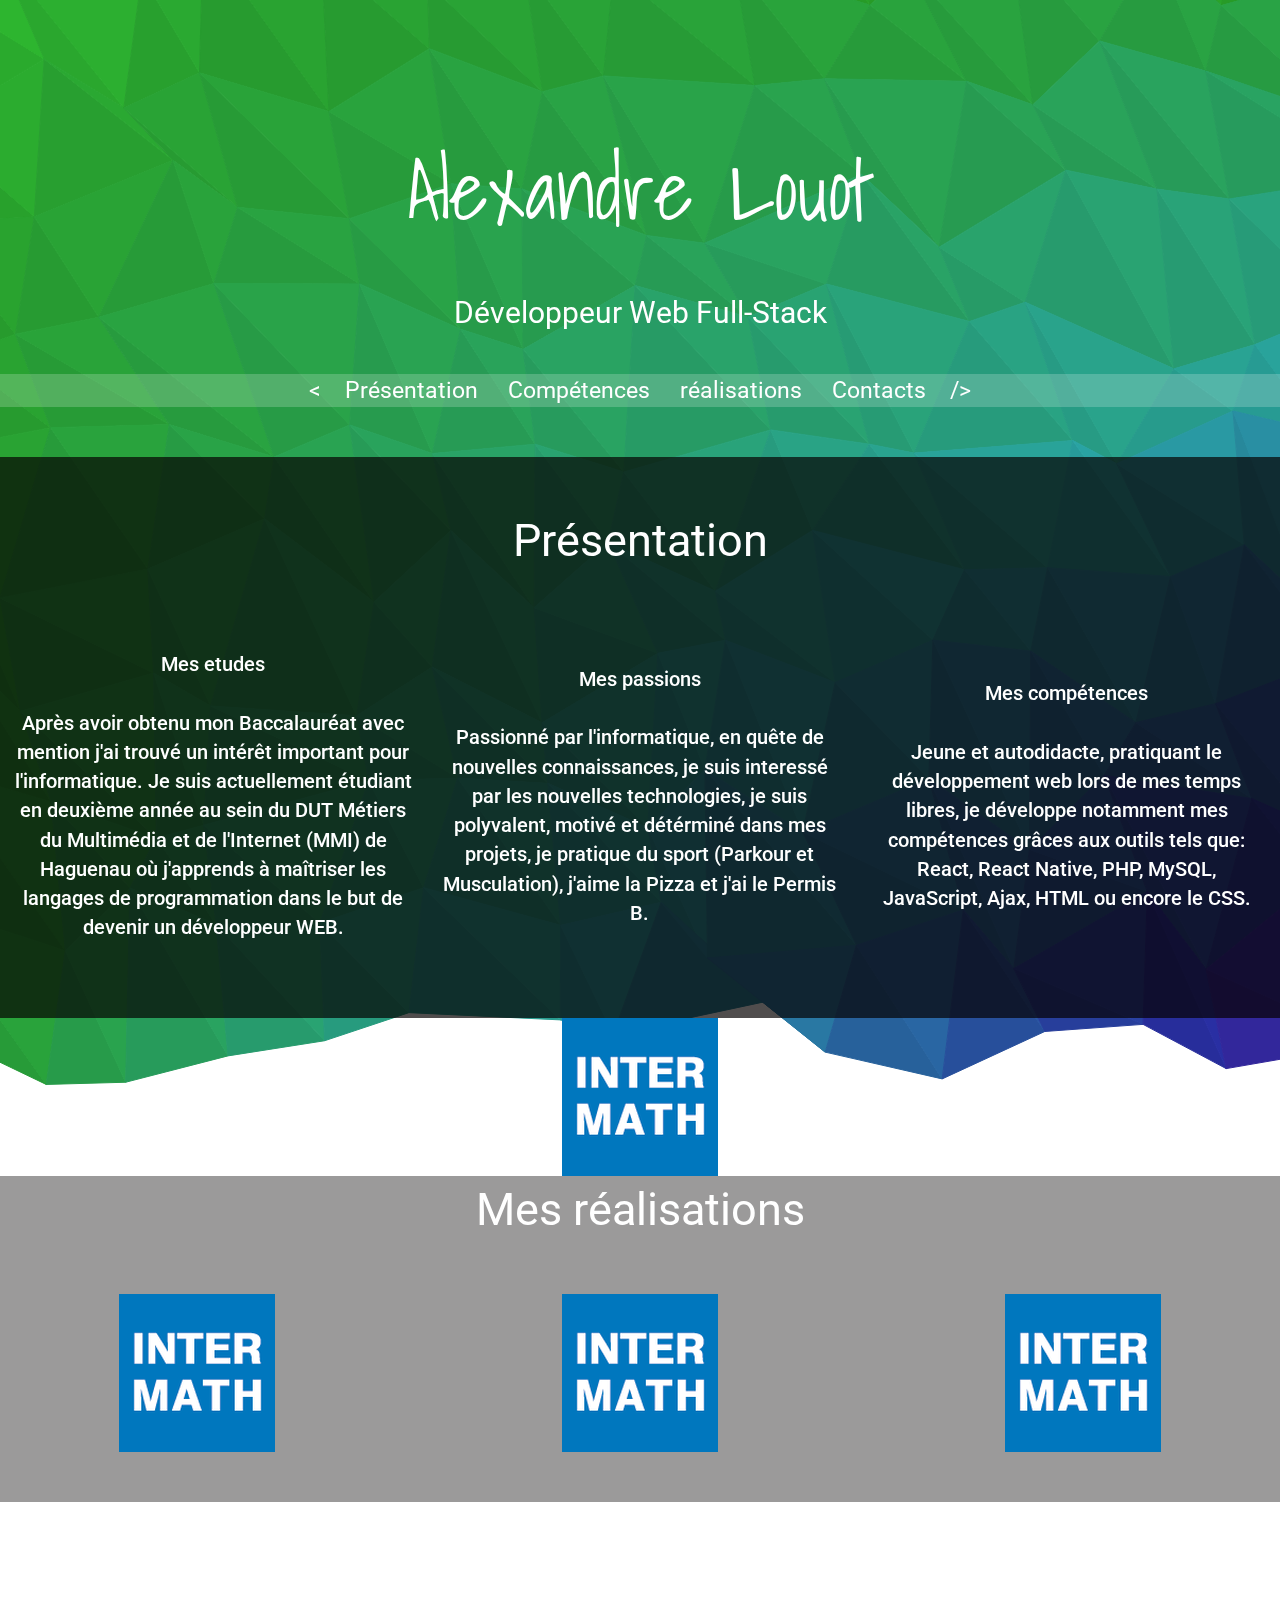
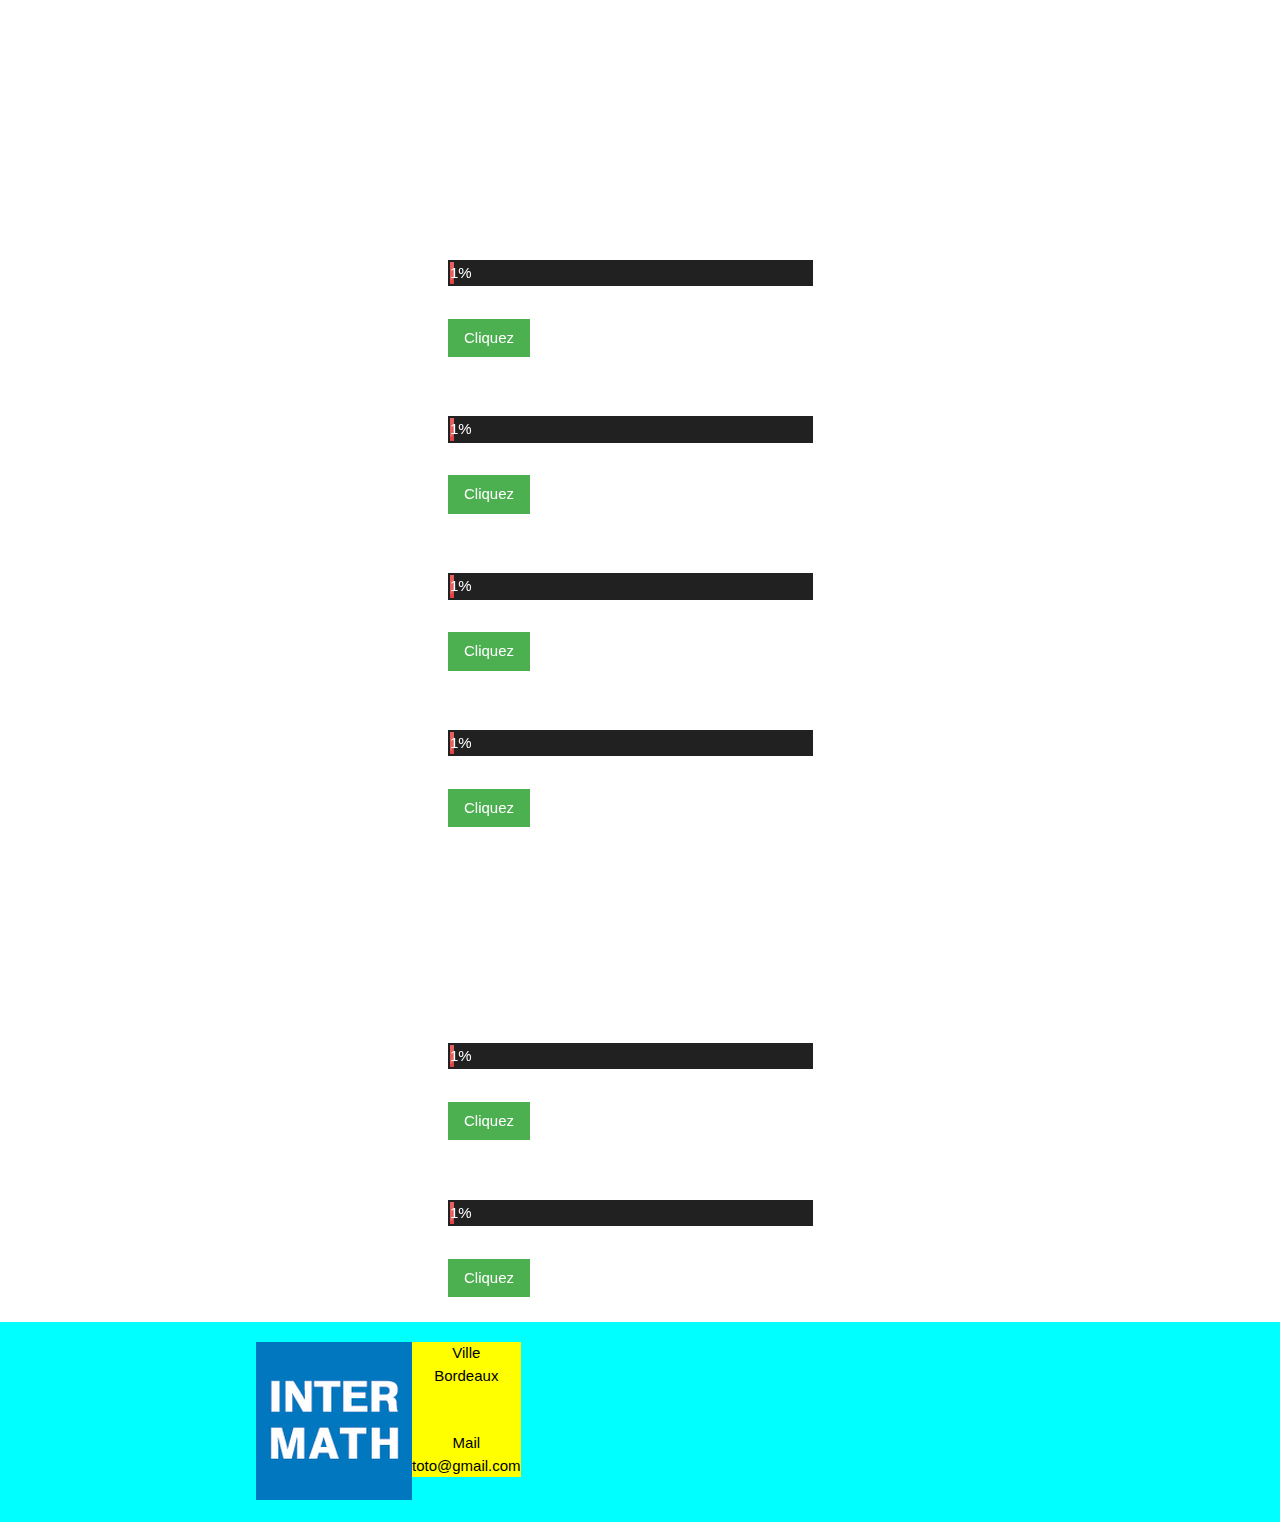
==== index.html @ 2cb0e129 "Add files via upload" ====
<!DOCTYPE html>
<html>
<head>
    <meta charset="UTF-8"/>
    <meta name="author" content="Alexandre Louot"/>
    <title>Alexandre Louot - Portfolio</title>
    <link rel="stylesheet" href="css/style.css"/>
    <link rel="stylesheet" href="https://www.w3schools.com/w3css/4/w3.css">
    <link href="https://fonts.googleapis.com/css?family=Shadows+Into+Light" rel="stylesheet">
    <link href="https://fonts.googleapis.com/css?family=Roboto" rel="stylesheet">
</head>
<body>
    <canvas id="canvas"></canvas>
    <div id="altBG"></div>
    <script src="js/triangles.js"></script>
    <script>
      setTimeout(function(){
        var canvas = document.getElementById("canvas");
    var H = window.document.body.offsetHeight;
    var W = window.document.body.offsetWidth;
    canvas.setAttribute('width',W);
    canvas.setAttribute('height',H);
    var altBG = document.getElementById("altBG");
    var triangle = new TriangleBG({
       canvas : canvas,
       alternateElem : altBG,
       cellHeight : 120,
       cellWidth : 100,
       mouseLight : true,
       mouseLightRadius : 500,
       mouseLightIncrement : 10,
       resizeAdjustment : true,
       variance : 1.3,
       pattern : "x*y",
       baseColor1 : {
          baseHue : 120,
          baseSaturation : 60,
          baseLightness : 38
       },
       baseColor2 : {
          baseHue : 120,
          baseSaturation : 60,
          baseLightness : 40
       },
       colorDelta : {
          hue : 1,
          lightness : 0,
          saturation : 0
       }
     });
      }, 100);
   
    </script>
    <header>
            <div class="cubetop">
                <h1 class="monnom">Alexandre Louot</h1>
                <h2 class="petiteinfo">Développeur Web Full-Stack</h2>
            </div>
            <nav class="manav">
                <ul class="navbar">   
                    <li><a href="#"><   &nbsp;&nbsp; Présentation</a></li>
                    <li><a href="#">Compétences</a></li>
                    <li><a href="#">réalisations</a></li>
                    <li><a href="#">Contacts &nbsp;&nbsp; /></a></li> 
                </ul>                
            </nav>
    </header>
    <div class="present">
        <h2 class="soustitre">Présentation</h2>
            <div class="petitcube">
                <div class="etudes">
                     Mes etudes <br/><br/>Après avoir obtenu mon Baccalauréat avec mention j'ai trouvé un intérêt important pour l'informatique. Je suis actuellement étudiant en deuxième année au sein du DUT Métiers du Multimédia et de l'Internet (MMI) de Haguenau où j'apprends à maîtriser les langages de programmation dans le but de devenir un développeur WEB.    
                </div>
                <div class="passions">
                    Mes passions <br/><br/>Passionné par l'informatique, en quête de nouvelles connaissances, je suis interessé par les nouvelles technologies, je suis polyvalent, motivé et détérminé dans mes projets, je pratique du sport (Parkour et Musculation), j'aime la Pizza et j'ai le Permis B.
                </div>
                <div class="skills">
                    Mes compétences <br/><br/>Jeune et autodidacte, pratiquant le développement web lors de mes temps libres, je développe notamment mes compétences grâces aux outils tels que: React, React Native, PHP, MySQL, JavaScript, Ajax, HTML ou encore le CSS.
                </div>
            </div>
    </div>
    <div class="cv">
            <img src="image/inthermath-logo.png"/>
    </div>
    <div class="reali">
        <h2 class="titrerea">Mes réalisations</h2>
        <div class="cuberea">
            <div class="real1">
                <img src="image/inthermath-logo.png"/>    
            </div>
            <div class="real2">
                <img src="image/inthermath-logo.png"/>
            </div>
            <div class="real3">
                <img src="image/inthermath-logo.png"/>
            </div>
          </div>
    </div>
    <div class="competences">
        <h2 class="titrecomp">Mes niveaux de compétences</h2>
        <h2 class="soustitrejauge">{ Languages }</h2>
        <div class="grosgroupe">
        <div class="videjauge"></div>
        <div class="groupe">
            <h3 class="jaugehtml">HTML</h3>
            <div class="jauge1">
                <div id="Bar1" class="barreprogression barreslash" style="width:1%">1%</div>
              </div>
              <br>
              <button class="w3-button w3-green lancement" onclick="move1()">Cliquez</button> 
              
              <script>
              function move1() {
                var elem = document.getElementById("Bar1");   
                var width = 1;
                var id = setInterval(frame, 25);
                function frame() {
                  if (width >= 92) {
                    clearInterval(id);
                  } else {
                    width++; 
                    elem.style.width = width + '%'; 
                    elem.innerHTML = width * 1  + '%';
                  }
                }
              }
              </script>
              <h3 class="jaugecss">CSS</h3>
              <div class="jauge2">
                  <div id="Bar2" class="barreprogression barreslash" style="width:1%">1%</div>
                </div>
                <br>
                <button class="w3-button w3-green lancement" onclick="move2()">Cliquez</button> 
                
                <script>
                function move2() {
                  var elem = document.getElementById("Bar2");   
                  var width = 1;
                  var id = setInterval(frame, 25);
                  function frame() {
                    if (width >= 73) {
                      clearInterval(id);
                    } else {
                      width++; 
                      elem.style.width = width + '%'; 
                      elem.innerHTML = width * 1  + '%';
                    }
                  }
                }
                </script>
                <h3 class="jaugejavascript">JavaScript</h3>
                <div class="jauge3">
                    <div id="Bar3" class="barreprogression barreslash" style="width:1%">1%</div>
                  </div>
                  <br>
                  <button class="w3-button w3-green lancement" onclick="move3()">Cliquez</button>
                  
                  <script>
                  function move3() {
                    var elem = document.getElementById("Bar3");   
                    var width = 1;
                    var id = setInterval(frame, 25);
                    function frame() {
                      if (width >= 51) {
                        clearInterval(id);
                      } else {
                        width++; 
                        elem.style.width = width + '%'; 
                        elem.innerHTML = width * 1  + '%';
                      }
                    }
                  }
                  </script>
                  <h3 class="jaugephp">PHP</h3>
                  <div class="jauge4">
                      <div id="Bar4" class="barreprogression barreslash" style="width:1%">1%</div>
                    </div>
                    <br>
                    <button class="w3-button w3-green lancement" onclick="move4()">Cliquez</button>
                    
                    <script>
                    function move4() {
                      var elem = document.getElementById("Bar4");   
                      var width = 1;
                      var id = setInterval(frame, 25);
                      function frame() {
                        if (width >= 64) {
                          clearInterval(id);
                        } else {
                          width++; 
                          elem.style.width = width + '%'; 
                          elem.innerHTML = width * 1  + '%';
                        }
                      }
                    }
                    </script>
        <h2 class="soustitrejauge1">Langues</h2>
        <h3 class="jaugefr">Francais</h3>
        <div class="jauge5">
            <div id="Bar5" class="barreprogression barreslash" style="width:1%">1%</div>
          </div>
          <br>
          <button class="w3-button w3-green lancement" onclick="move5()">Cliquez</button> 
          
          <script>
          function move5() {
            var elem = document.getElementById("Bar5");   
            var width = 1;
            var id = setInterval(frame, 25);
            function frame() {
              if (width >= 99) {
                clearInterval(id);
              } else {
                width++; 
                elem.style.width = width + '%'; 
                elem.innerHTML = width * 1  + '%';
              }
            }
          }
          </script>
          <h3 class="jaugeang">Anglais</h3>
          <div class="jauge6">
              <div id="Bar6" class="barreprogression barreslash" style="width:1%">1%</div>
            </div>
            <br>
            <button class="w3-button w3-green lancement" onclick="move6()">Cliquez</button> 
            
            <script>
            function move6() {
              var elem = document.getElementById("Bar6");   
              var width = 1;
              var id = setInterval(frame, 25);
              function frame() {
                if (width >= 65) {
                  clearInterval(id);
                } else {
                  width++; 
                  elem.style.width = width + '%'; 
                  elem.innerHTML = width * 1  + '%';
                }
              }
            }
            </script>
        </div>
      </div>
    </div>
    <footer>
        <div class="footer">
            <div class="vide"></div>
                <div class="maphoto">
                    <img src="image/inthermath-logo.png"/>   
                    <p class="infos">Ville <br/> Bordeaux <br/><br/><br/> Mail <br/> toto@gmail.com</p>
                </div>
        </div>
    </footer>
</body>
</html>
---- css/style.css ----
body{
    background-image: url(image/tritri.png);
    margin: 0 0;
    padding: 0 0;
}
#canvas, #canvas + div {
    position: absolute;
    top: 0; left: 0;
    z-index: -2;
 }
 
h1{
    margin: 0 0;
}

header{
    margin: 0 0;
    padding: 0 0;
}

.monnom{
    font-family: 'Shadows Into Light', cursive;
    font-size: 5.5em;
    font-weight: 400;
    color: white;
    text-align: center;
    margin-top: 10%;    
}
.petiteinfo{
    margin: 0 0;
    color: white;
    text-align: center;
    font-family: 'Roboto', sans-serif;
    margin-bottom: 3%;
    margin-top: 3%;
}
.manav{
    background-color: rgba(255, 255,255, 0.2)!important;
    text-align: center;
}
.navbar{
    margin: 0;
    padding: 0;
    list-style-type: none;
    display: flex;
    flex-wrap: wrap;
    justify-content: center;
}
.navbar li{
    display: inline;
    padding: 0 1rem;
}
.navbar a{
    text-decoration: none; 
    color: white;
    font-family: 'Roboto', sans-serif;
    font-size: 1.5rem;
    opacity: 1;  
}
.present{
    margin-top: 50px;
}
.petitcube{
    background: rgba(5, 2, 2, 0.7);
    height: 87%;
    width: 100%;
    display: flex;
    flex-wrap: wrap;
    justify-content: space-around;
    align-items: center;
}
.soustitre{
    background: rgba(5, 2, 2, 0.7);
    text-align: center;
    color: white;
    font-family: 'Roboto', sans-serif;
    font-size: 3rem;
    font-weight: 400;
    margin: 0 auto;
    padding-top:50px;
}
.etudes{
    width: 400px;
    font-family: 'Roboto', sans-serif;
    font-weight: 500;
    font-size: 1.3rem;
    text-align: center;
    margin: 60px 0;
    color: white;
}
.passions{
    width: 400px;
    padding: 30px 0;
    font-family: 'Roboto', sans-serif;
    font-weight: 500;
    font-size: 1.3rem;
    text-align: center;
    color: white;
    margin: 60px 0;
}
.skills{
    color: white;
    width: 400px;
    padding: 30px 0;
    font-family: 'Roboto', sans-serif;
    font-weight: 500;
    font-size: 1.3rem;
    text-align: center;
    margin: 60px 0;
}
.cv{
    text-align: center;
    display: flex;
    justify-content: center;
}
.reali{
    background: rgba(5, 2, 2, 0.4);
}
.titrerea{
    padding: 0;
    margin: 0;
    text-align: center;
    color: white;
    font-family: 'Roboto', sans-serif;
    font-size: 3rem;
    font-weight: 400;
}
.cuberea{
    display: flex;
    justify-content: space-around;
    flex-wrap: wrap;
}
.real1{
    
    margin-top: 50px;
}
.real2{
    margin: 50px;
}
.real3{
    margin-top: 50px;
}
.competences{
    margin: 0 0;
    padding: 25px 0;
}
.grosgroupe{
    display: flex;
}
.groupe{
    width: 30%;
}
.titrecomp{
    color: white;
    text-align: center;
    font-family: 'Roboto', sans-serif;
    font-size: 3rem;
    font-weight: 400;
    margin: 0;
    padding: 0;
}
.soustitrejauge{
    color: white;
    text-align: center;
    font-family: 'Roboto', sans-serif;
    font-size: 2.5rem;
    font-weight: 400;
    margin-top: 100px;
    padding: 0 0;    
}
.jaugehtml{
    color: white;
    font-family: 'Roboto', sans-serif;
    font-size: 1.3rem;
    font-weight: 400;
    padding-top: 50px;
}
.jaugecss{
    color: white;
    font-family: 'Roboto', sans-serif;
    font-size: 1.3rem;
    font-weight: 400;
    padding-top: 10px;
}
.jaugejavascript{
    color: white;
    font-family: 'Roboto', sans-serif;
    font-size: 1.3rem;
    font-weight: 400;
    padding-top: 10px;
}
.jaugephp{
    color: white;
    font-family: 'Roboto', sans-serif;
    font-size: 1.3rem;
    font-weight: 400;
    padding-top: 10px;
}
.jaugefr{
        color: white;
        font-family: 'Roboto', sans-serif;
        font-size: 1.3rem;
        font-weight: 400;
        padding-top: 10px;
}
.jaugeang{
    color: white;
    font-family: 'Roboto', sans-serif;
    font-size: 1.3rem;
    font-weight: 400;
    padding-top: 10px;
}
.jauge1 {
    width: 95%;
    margin: 10px 0;
    padding:2px 2px;
    overflow: hidden;
    background-color: #212121;
}
.jauge2 {
    width: 95%;
    margin: 10px 0;
    padding:2px 2px;
    overflow: hidden;
    background-color: #212121;
}
.jauge3 {
    width: 95%;
    margin: 10px 0;
    padding:2px 2px;
    overflow: hidden;
    background-color: #212121;
}
.jauge4{
    width: 95%;
    margin: 10px 0;
    padding:2px 2px;
    overflow: hidden;
    background-color: #212121;
}
.jauge5{
    width: 95%;
    margin: 10px 0;
    padding:2px 2px;
    overflow: hidden;
    background-color: #212121;
}
.jauge6{
    width: 95%;
    margin: 10px 0;
    padding:2px 2px;
    overflow: hidden;
    background-color: #212121;
}
.barreprogression {
    width: 75%;
    font-size: 15px;
    color: #FFF;
    text-align: center;
    background-color: #E14444;
}
.barreprogression {
    -webkit-animation: progress-bar-stripes 2s linear infinite;
    -moz-animation: progress-bar-stripes 2s linear infinite;
    -o-animation: progress-bar-stripes 2s linear infinite;
    animation: progress-bar-stripes 2s linear infinite;
}
.barreslash {
    background-image: -webkit-linear-gradient(135deg,rgba(255,255,255,.15) 25%,transparent 25%,transparent 50%,rgba(255,255,255,.15) 50%,rgba(255,255,255,.15) 75%,transparent 75%,transparent);
    background-image: -moz-linear-gradient(135deg,rgba(255,255,255,.15) 25%,transparent 25%,transparent 50%,rgba(255,255,255,.15) 50%,rgba(255,255,255,.15) 75%,transparent 75%,transparent);
    background-image: -o-linear-gradient(135deg,rgba(255,255,255,.15) 25%,transparent 25%,transparent 50%,rgba(255,255,255,.15) 50%,rgba(255,255,255,.15) 75%,transparent 75%,transparent);
    background-image: linear-gradient(135deg,rgba(255,255,255,.15) 25%,transparent 25%,transparent 50%,rgba(255,255,255,.15) 50%,rgba(255,255,255,.15) 75%,transparent 75%,transparent);
    background-size: 40px 40px;
}
@keyframes progress-bar-stripes {
    0% {
        background-position: 0 0;
    }
    100% {
        background-position: 40px 0;
    }
}
.videjauge{
    width: 35%;
    height: 10px;
}
.footer{
    margin: 0 0;
    background-color: aqua;
    width: 100%;
    display: flex;
    flex-wrap: wrap;
}
.vide{
    width:20%;
    height: 200px;
}
.maphoto{
    margin-top: 20px;
}
.infos{
    float: right;
    margin-top: 0px;
    text-align: center;
    background-color: yellow;
}
.soustitrejauge1{
    color: white;
    font-family: 'Roboto', sans-serif;
    font-size: 2.5rem;
    font-weight: 400;
    margin-top: 100px;
    padding: 0 0;
    margin-left: 29%;  
}
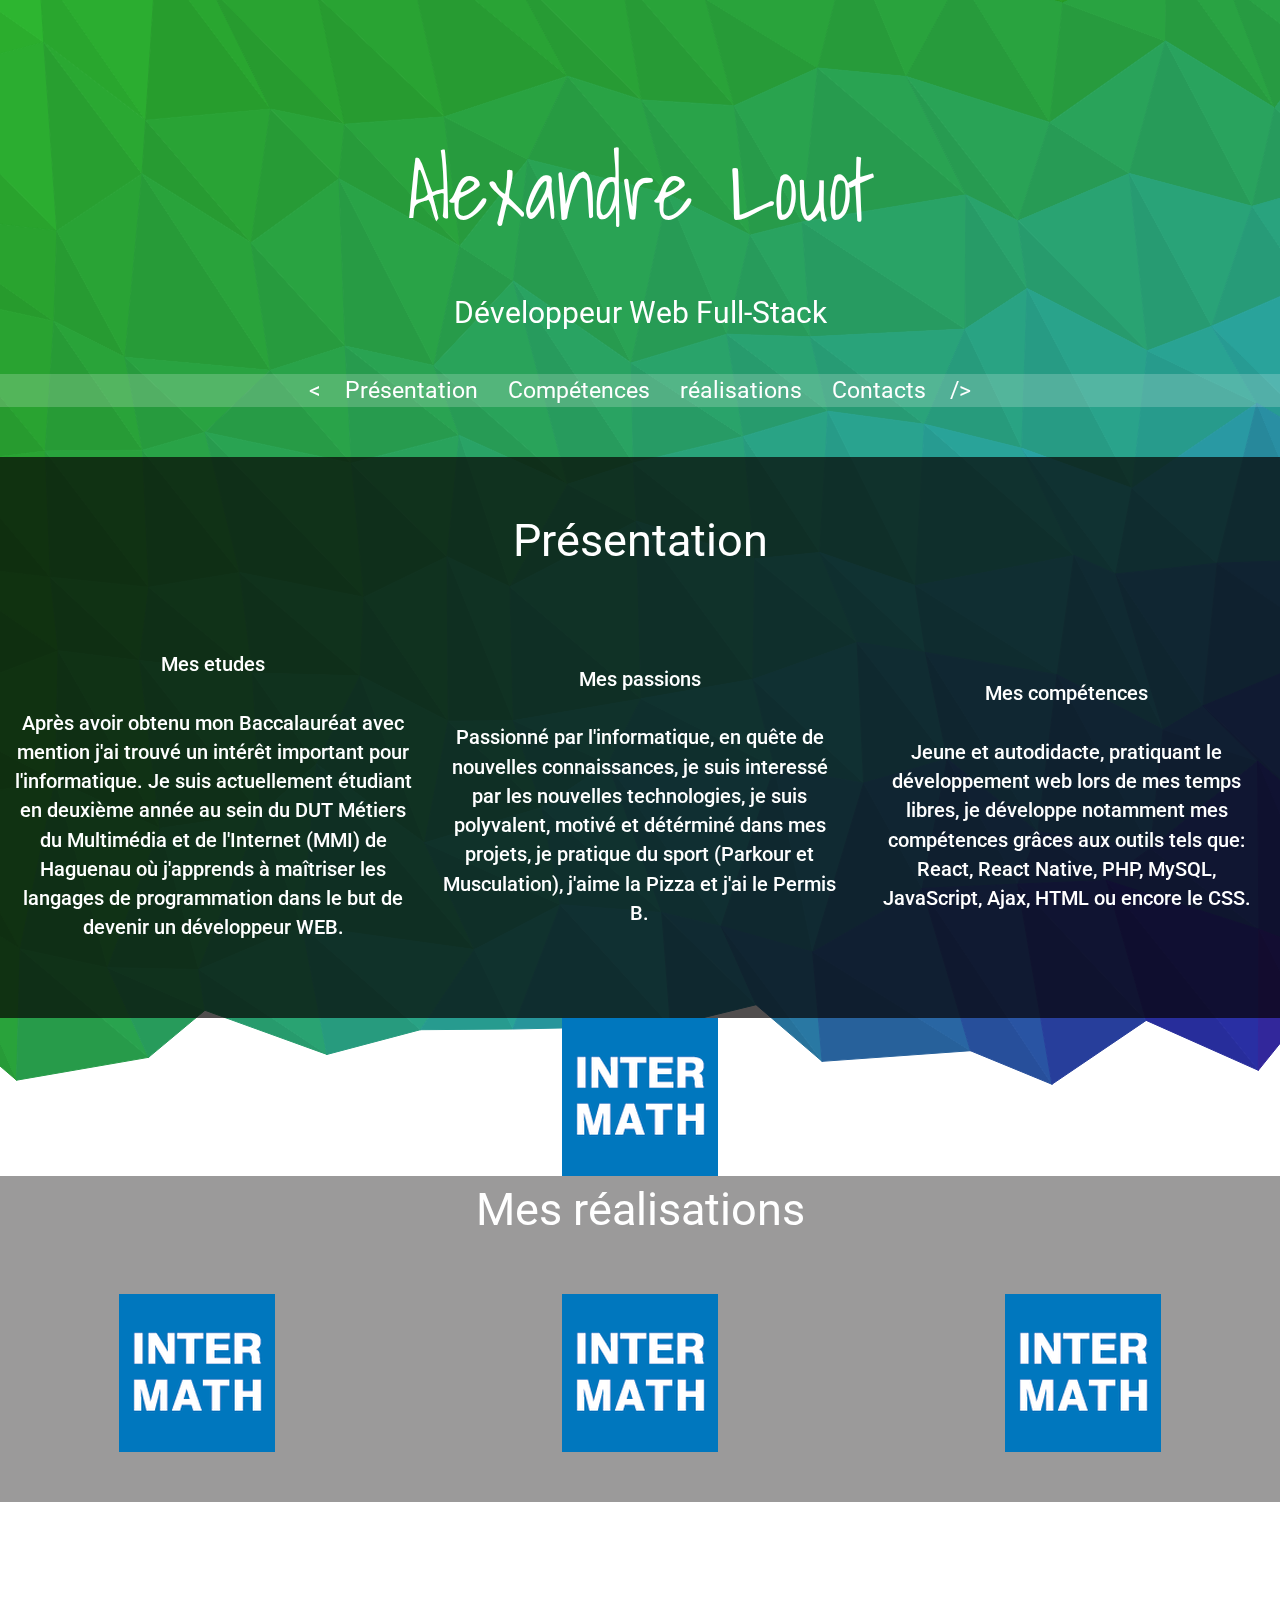
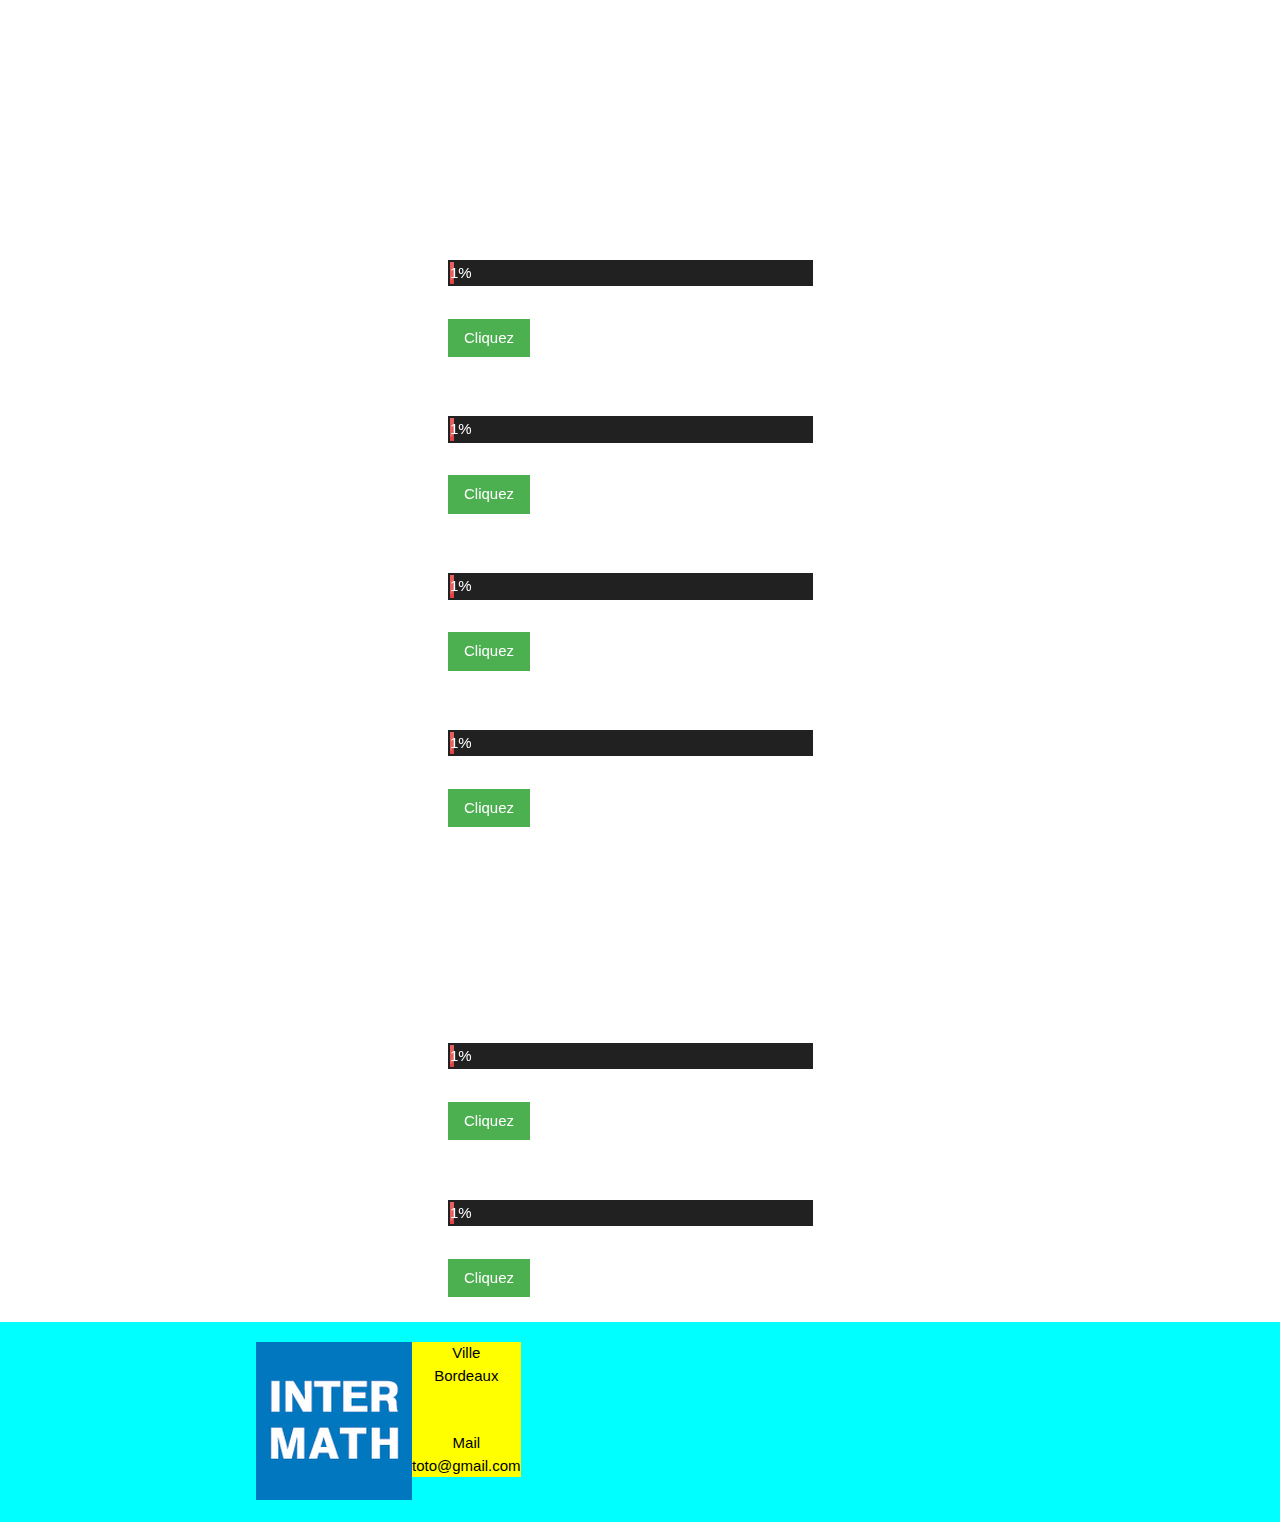
==== commit b455a596: "Ton Portfolio" ====
--- a/index.html
+++ b/index.html
@@ -3,7 +3,7 @@
 <head>
     <meta charset="UTF-8"/>
     <meta name="author" content="Alexandre Louot"/>
-    <title>Alexandre Louot - Portfolio</title>
+    <title>Alexandre Louot - Mon Portfolio</title>
     <link rel="stylesheet" href="css/style.css"/>
     <link rel="stylesheet" href="https://www.w3schools.com/w3css/4/w3.css">
     <link href="https://fonts.googleapis.com/css?family=Shadows+Into+Light" rel="stylesheet">
